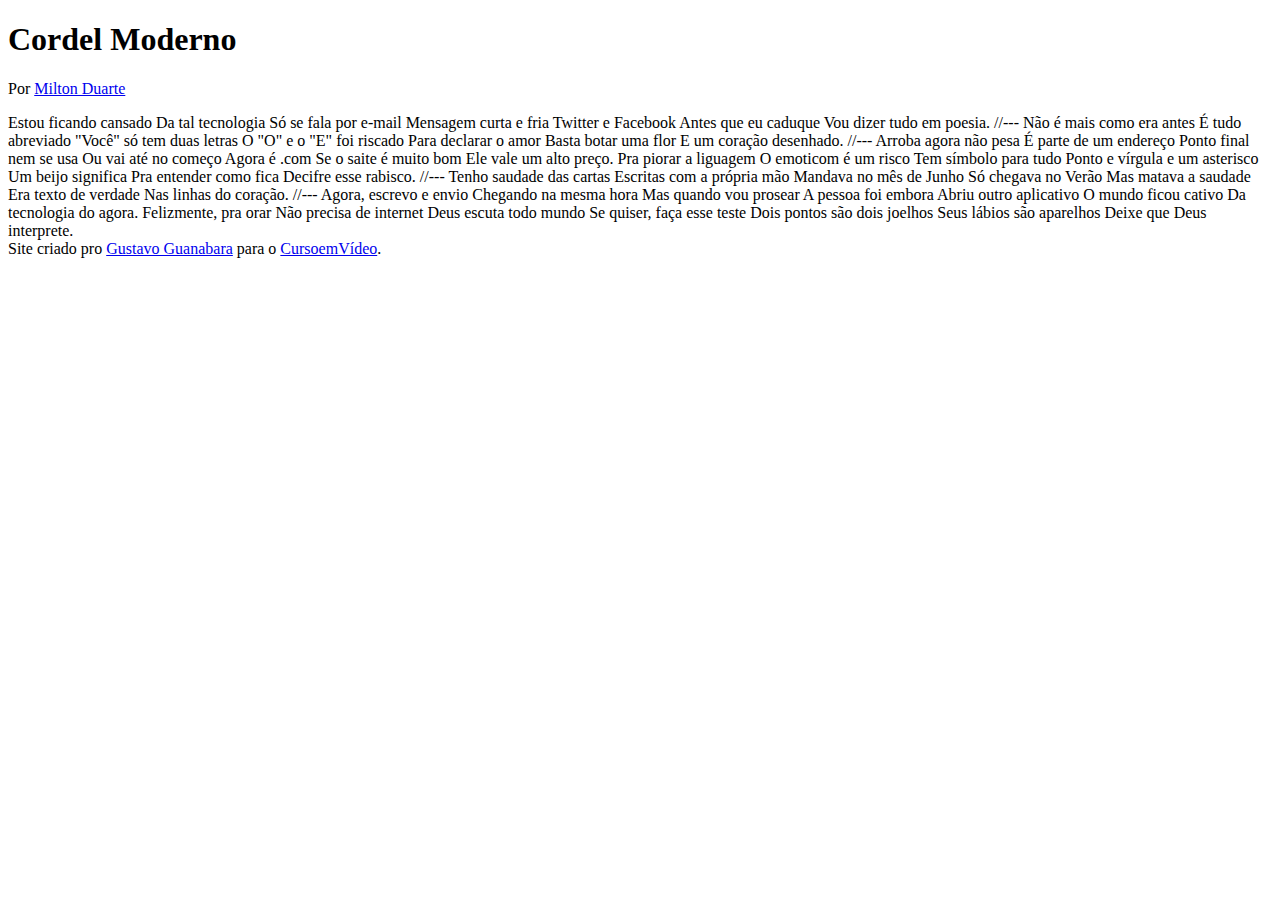
==== desafio012/index.html @ c60590d7 "Atualizei o desafio12" ====
<!DOCTYPE html>
<html lang="pt-br">
<head>
    <meta charset="UTF-8">
    <meta name="viewport" content="width=device-width, initial-scale=1.0">
    <title>Cordel Moderno</title>
</head>
<body>
    <header>
        <h1>Cordel Moderno</h1>
        <p>Por <a href="https://www.recantodasletras.com.br/poesias/3186743">Milton Duarte</a></p>
    </header>


    Estou ficando cansado
    Da tal tecnologia
    Só se fala por e-mail
    Mensagem curta e fria
    Twitter e Facebook
    Antes que eu caduque
    Vou dizer tudo em poesia.

    //---

    Não é mais como era antes
    É tudo abreviado
    "Você" só tem duas letras
    O "O" e o "E" foi riscado
    Para declarar o amor
    Basta botar uma flor
    E um coração desenhado.

    //---

    Arroba agora não pesa
    É parte de um endereço
    Ponto final nem se usa
    Ou vai até no começo
    Agora é .com
    Se o saite é muito bom
    Ele vale um alto preço.

    Pra piorar a liguagem
    O emoticom é um risco
    Tem símbolo para tudo
    Ponto e vírgula e um asterisco
    Um beijo significa
    Pra entender como fica
    Decifre esse rabisco.

    //---

    Tenho saudade das cartas
    Escritas com a própria mão
    Mandava no mês de Junho
    Só chegava no Verão
    Mas matava a saudade
    Era texto de verdade
    Nas linhas do coração.

    //---

    Agora, escrevo e envio
    Chegando na mesma hora
    Mas quando vou prosear
    A pessoa foi embora
    Abriu outro aplicativo
    O mundo ficou cativo
    Da tecnologia do agora.

    Felizmente, pra orar
    Não precisa de internet
    Deus escuta todo mundo
    Se quiser, faça esse teste
    Dois pontos são dois joelhos
    Seus lábios são aparelhos
    Deixe que Deus interprete.

    <footer>
        Site criado pro <a href="https://gustavoguanabara.gihub.io/" target="_blank">Gustavo Guanabara</a> para o <a href="https://www.youtube.com/channel/UCrWvhVmt0Qac3HgsjQK62FQ" target="_blank">CursoemVídeo</a>.
    </footer>
</body>
</html>
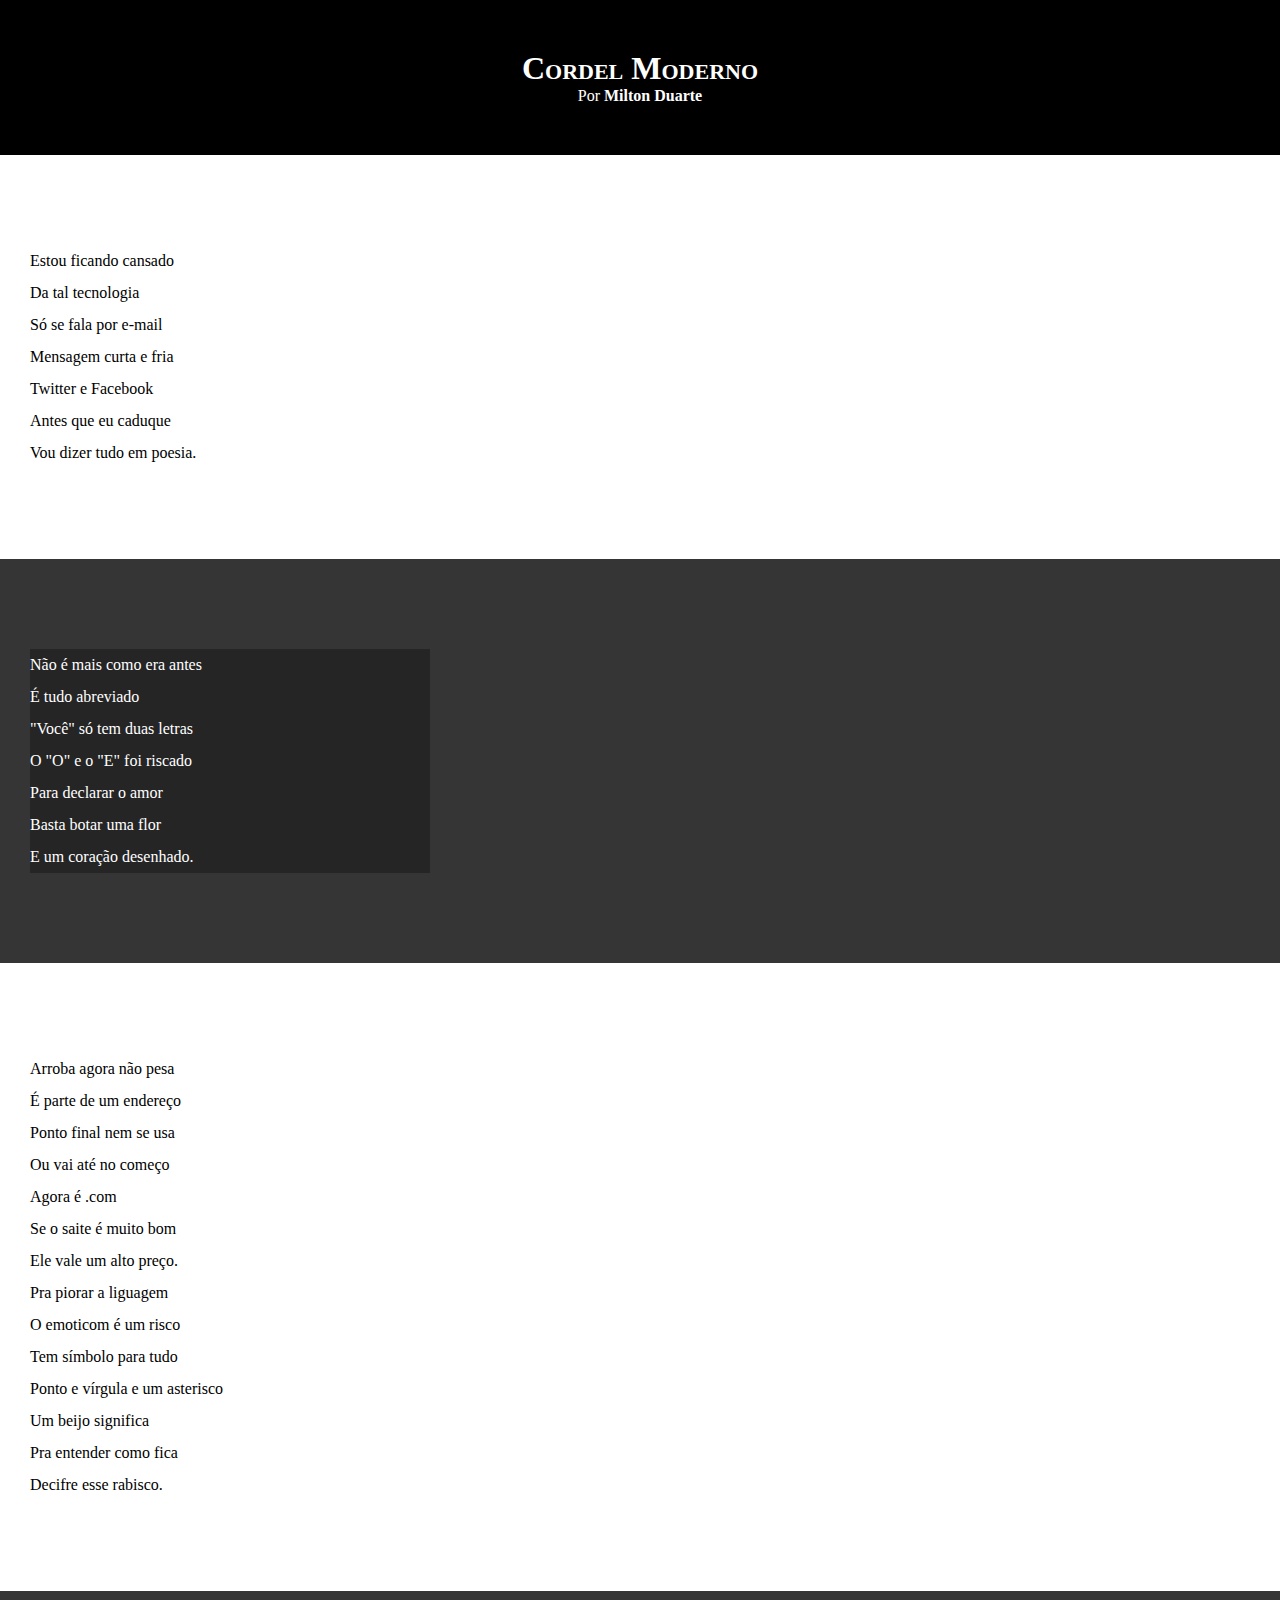
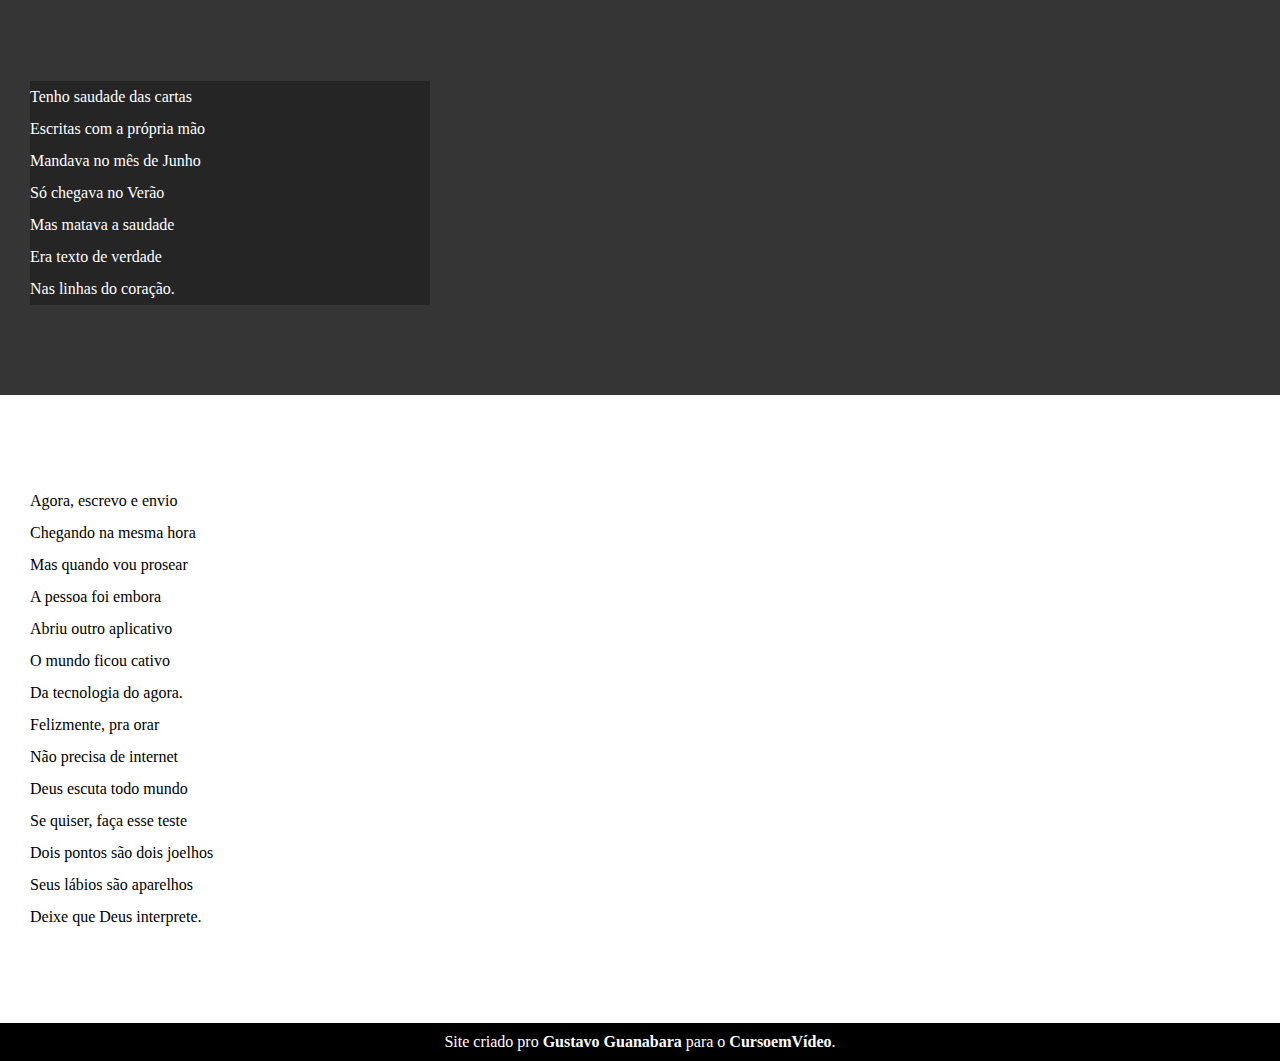
==== commit ecc66a1d: "atualizando o projeto do cordel" ====
--- a/desafio012/index.html
+++ b/desafio012/index.html
@@ -4,80 +4,97 @@
     <meta charset="UTF-8">
     <meta name="viewport" content="width=device-width, initial-scale=1.0">
     <title>Cordel Moderno</title>
+    <link rel="stylesheet" href="estilo/style.css">
 </head>
 <body>
     <header>
         <h1>Cordel Moderno</h1>
-        <p>Por <a href="https://www.recantodasletras.com.br/poesias/3186743">Milton Duarte</a></p>
+        <p>Por <a href="https://www.recantodasletras.com.br/poesias/3186743" target="_blank">Milton Duarte</a></p>
     </header>
 
+    <section class="normal">
+        <p>
+            Estou ficando cansado <br>
+            Da tal tecnologia <br>
+            Só se fala por e-mail <br>
+            Mensagem curta e fria <br>
+            Twitter e Facebook <br>
+            Antes que eu caduque <br>
+            Vou dizer tudo em poesia.
+        </p>
+    </section>
 
-    Estou ficando cansado
-    Da tal tecnologia
-    Só se fala por e-mail
-    Mensagem curta e fria
-    Twitter e Facebook
-    Antes que eu caduque
-    Vou dizer tudo em poesia.
 
-    //---
+    <section class="imagem">
+        <p>
+            Não é mais como era antes <br>
+            É tudo abreviado <br>
+            "Você" só tem duas letras <br>
+            O "O" e o "E" foi riscado <br>
+            Para declarar o amor <br>
+            Basta botar uma flor <br>
+            E um coração desenhado.
+        </p>
+    </section>
 
-    Não é mais como era antes
-    É tudo abreviado
-    "Você" só tem duas letras
-    O "O" e o "E" foi riscado
-    Para declarar o amor
-    Basta botar uma flor
-    E um coração desenhado.
+    <section class="normal">
+        <p>
+            Arroba agora não pesa <br>
+            É parte de um endereço <br>
+            Ponto final nem se usa <br>
+            Ou vai até no começo <br>
+            Agora é .com <br>
+            Se o saite é muito bom <br>
+            Ele vale um alto preço.
+        </p>
 
-    //---
+        <p>
+            Pra piorar a liguagem <br>
+            O emoticom é um risco <br>
+            Tem símbolo para tudo <br>
+            Ponto e vírgula e um asterisco <br>
+            Um beijo significa <br>
+            Pra entender como fica <br>
+            Decifre esse rabisco.
+        </p>
+    </section>
 
-    Arroba agora não pesa
-    É parte de um endereço
-    Ponto final nem se usa
-    Ou vai até no começo
-    Agora é .com
-    Se o saite é muito bom
-    Ele vale um alto preço.
+    <section class="imagem">
+        <p>
+            Tenho saudade das cartas <br>
+            Escritas com a própria mão <br>
+            Mandava no mês de Junho <br>
+            Só chegava no Verão <br>
+            Mas matava a saudade <br>
+            Era texto de verdade <br>
+            Nas linhas do coração.
+        </p>
+    </section>
 
-    Pra piorar a liguagem
-    O emoticom é um risco
-    Tem símbolo para tudo
-    Ponto e vírgula e um asterisco
-    Um beijo significa
-    Pra entender como fica
-    Decifre esse rabisco.
+    <section class="normal">
+        <p>
+            Agora, escrevo e envio <br>
+            Chegando na mesma hora <br>
+            Mas quando vou prosear <br>
+            A pessoa foi embora <br>
+            Abriu outro aplicativo <br>
+            O mundo ficou cativo <br>
+            Da tecnologia do agora.
+        </p>
 
-    //---
-
-    Tenho saudade das cartas
-    Escritas com a própria mão
-    Mandava no mês de Junho
-    Só chegava no Verão
-    Mas matava a saudade
-    Era texto de verdade
-    Nas linhas do coração.
-
-    //---
-
-    Agora, escrevo e envio
-    Chegando na mesma hora
-    Mas quando vou prosear
-    A pessoa foi embora
-    Abriu outro aplicativo
-    O mundo ficou cativo
-    Da tecnologia do agora.
-
-    Felizmente, pra orar
-    Não precisa de internet
-    Deus escuta todo mundo
-    Se quiser, faça esse teste
-    Dois pontos são dois joelhos
-    Seus lábios são aparelhos
-    Deixe que Deus interprete.
+        <p>
+            Felizmente, pra orar <br>
+            Não precisa de internet <br>
+            Deus escuta todo mundo <br>
+            Se quiser, faça esse teste <br>
+            Dois pontos são dois joelhos <br>
+            Seus lábios são aparelhos <br>
+            Deixe que Deus interprete.
+        </p>
+    </section>
 
     <footer>
-        Site criado pro <a href="https://gustavoguanabara.gihub.io/" target="_blank">Gustavo Guanabara</a> para o <a href="https://www.youtube.com/channel/UCrWvhVmt0Qac3HgsjQK62FQ" target="_blank">CursoemVídeo</a>.
+        <p>Site criado pro <a href="https://gustavoguanabara.gihub.io/" target="_blank">Gustavo Guanabara</a> para o <a href="https://cursoemvideo.com/" target="_blank">CursoemVídeo</a>.</p>
     </footer>
 </body>
 </html>--- a/desafio012/estilo/style.css
+++ b/desafio012/estilo/style.css
@@ -0,0 +1,69 @@
+@charset "UTF-8";
+
+body {
+    background-color: antiquewhite;
+}
+
+* {
+    margin: 0px;
+    padding: 0px;
+}
+
+html, body {
+    min-height: 100vh;
+    background-color: darkgray;
+}
+
+header {
+    background-color: black;
+    color: white;
+    text-align: center;
+}
+
+header > h1 {
+    padding-top: 50px;
+    font-variant: small-caps;
+}
+
+header > p {
+    padding-bottom: 50px;
+}
+
+header a, footer a {
+    color: white;
+    text-decoration: none;
+    font-weight: bolder;
+}
+
+header a:hover, footer a:hover {
+    text-decoration: underline;
+}
+
+section {
+    padding-top: 10vh;
+    padding-left: 30px;
+    padding-bottom: 10vh;
+    line-height: 2em;
+}
+
+section.normal {
+    background-color: white;
+    color: black;
+}
+
+section.imagem {
+    background-color: rgb(53, 53, 53);
+    color: white;
+}
+
+section.imagem > p {
+    width: 400px;
+    background-color: rgba(0, 0, 0, 0.301);
+}
+
+footer {
+    background-color: black;
+    color: white;
+    text-align: center;
+    padding: 10px;
+}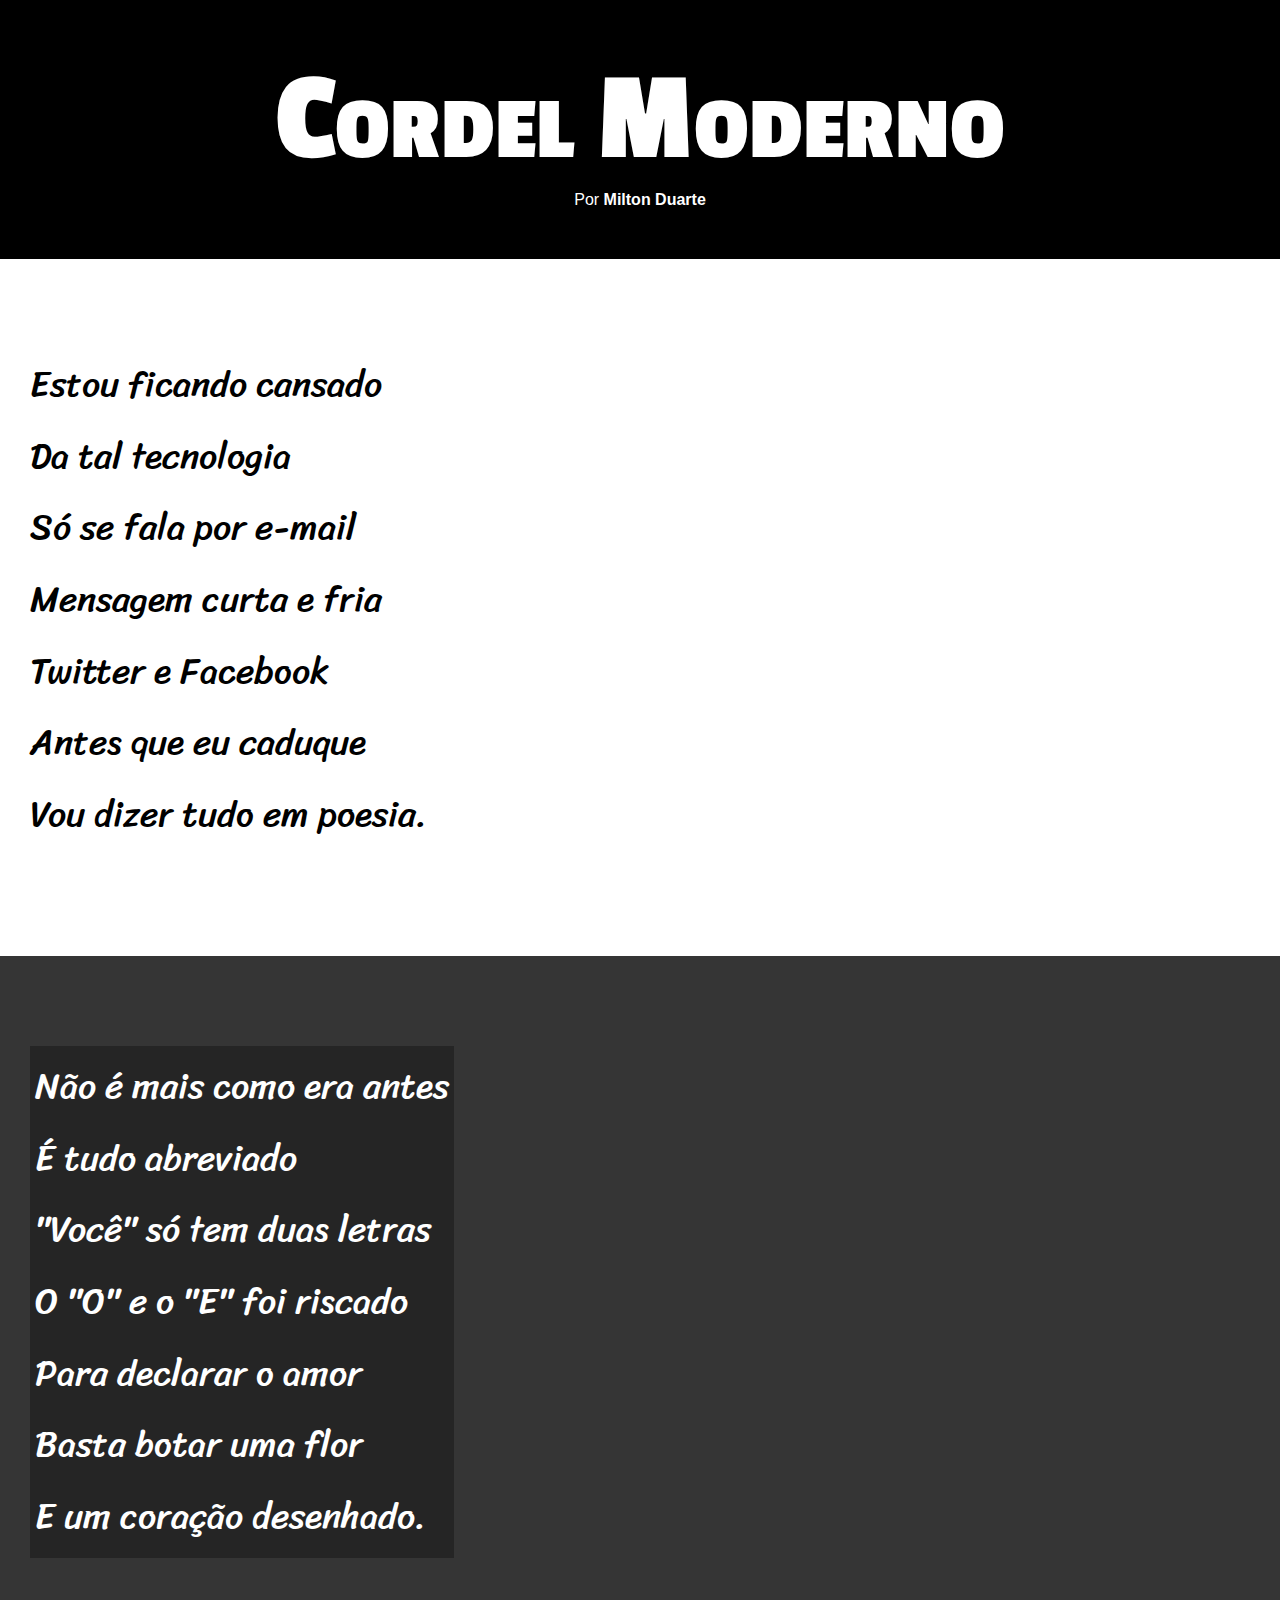
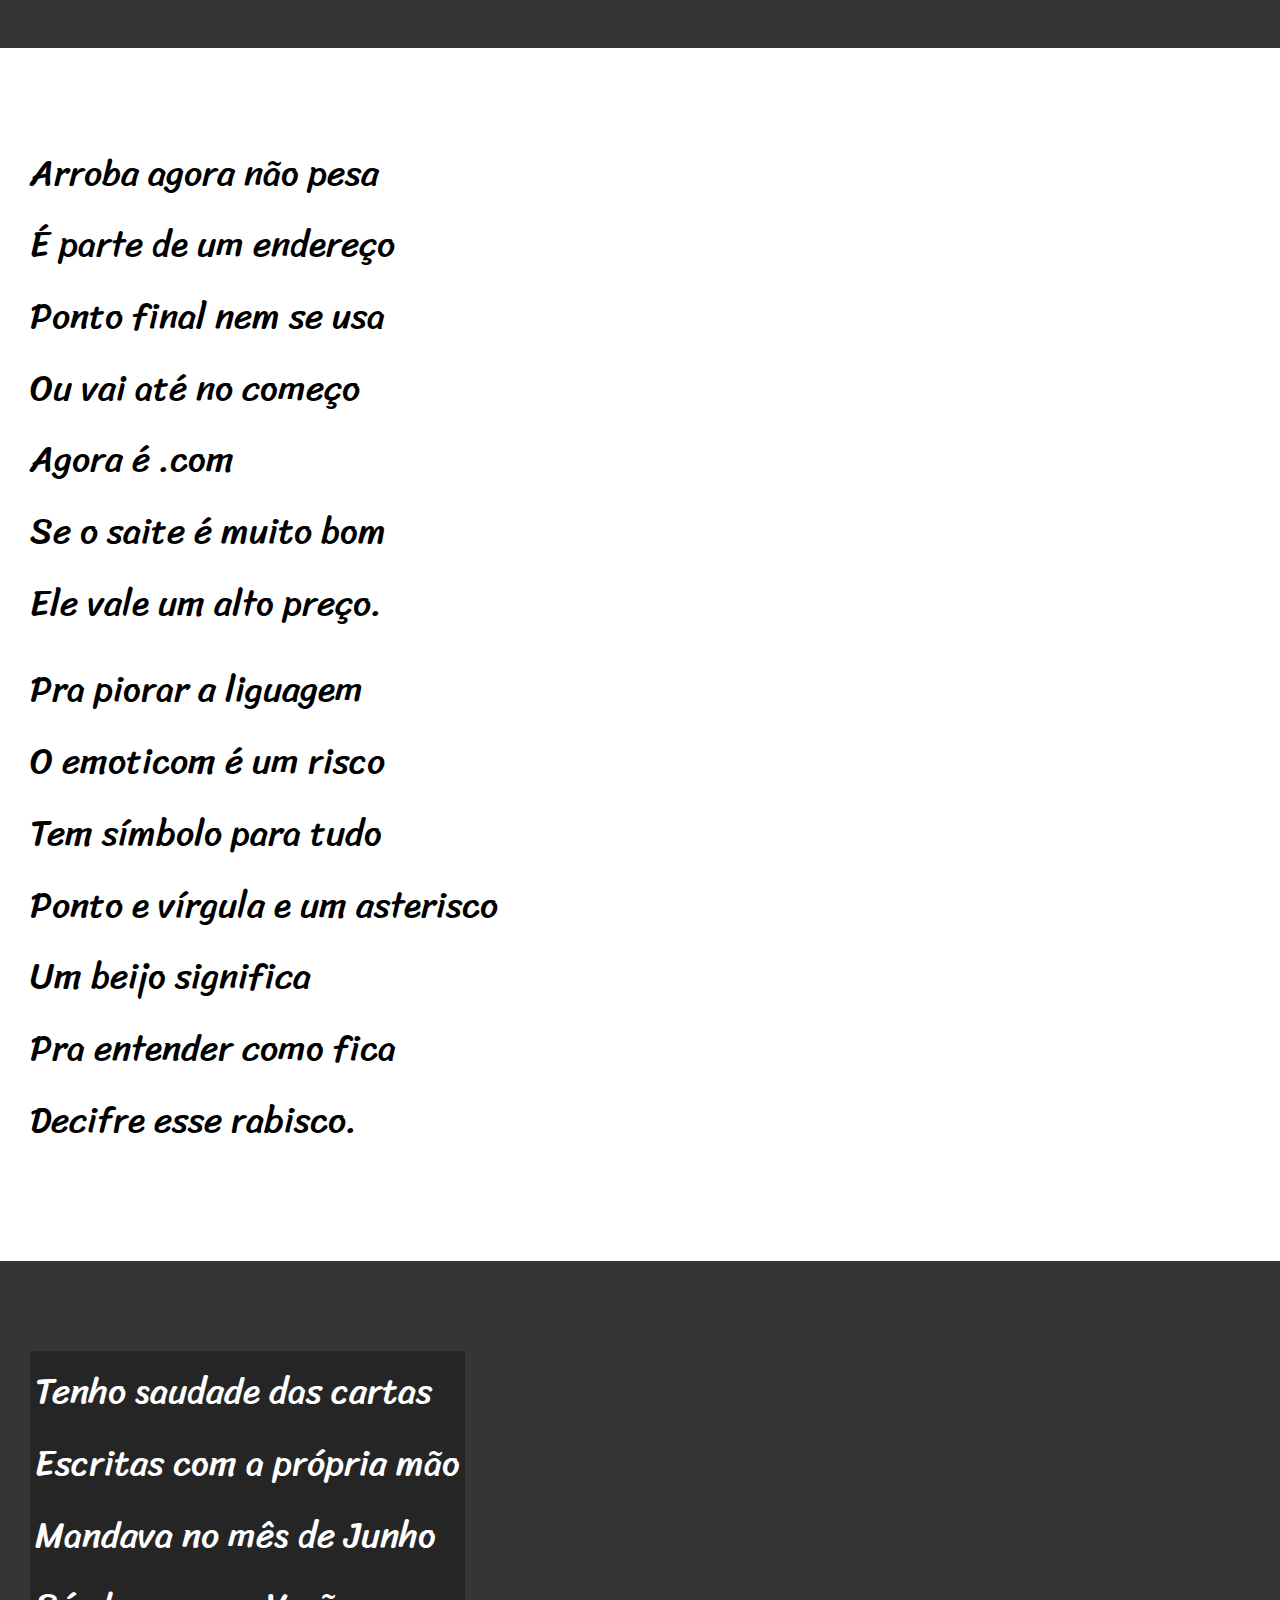
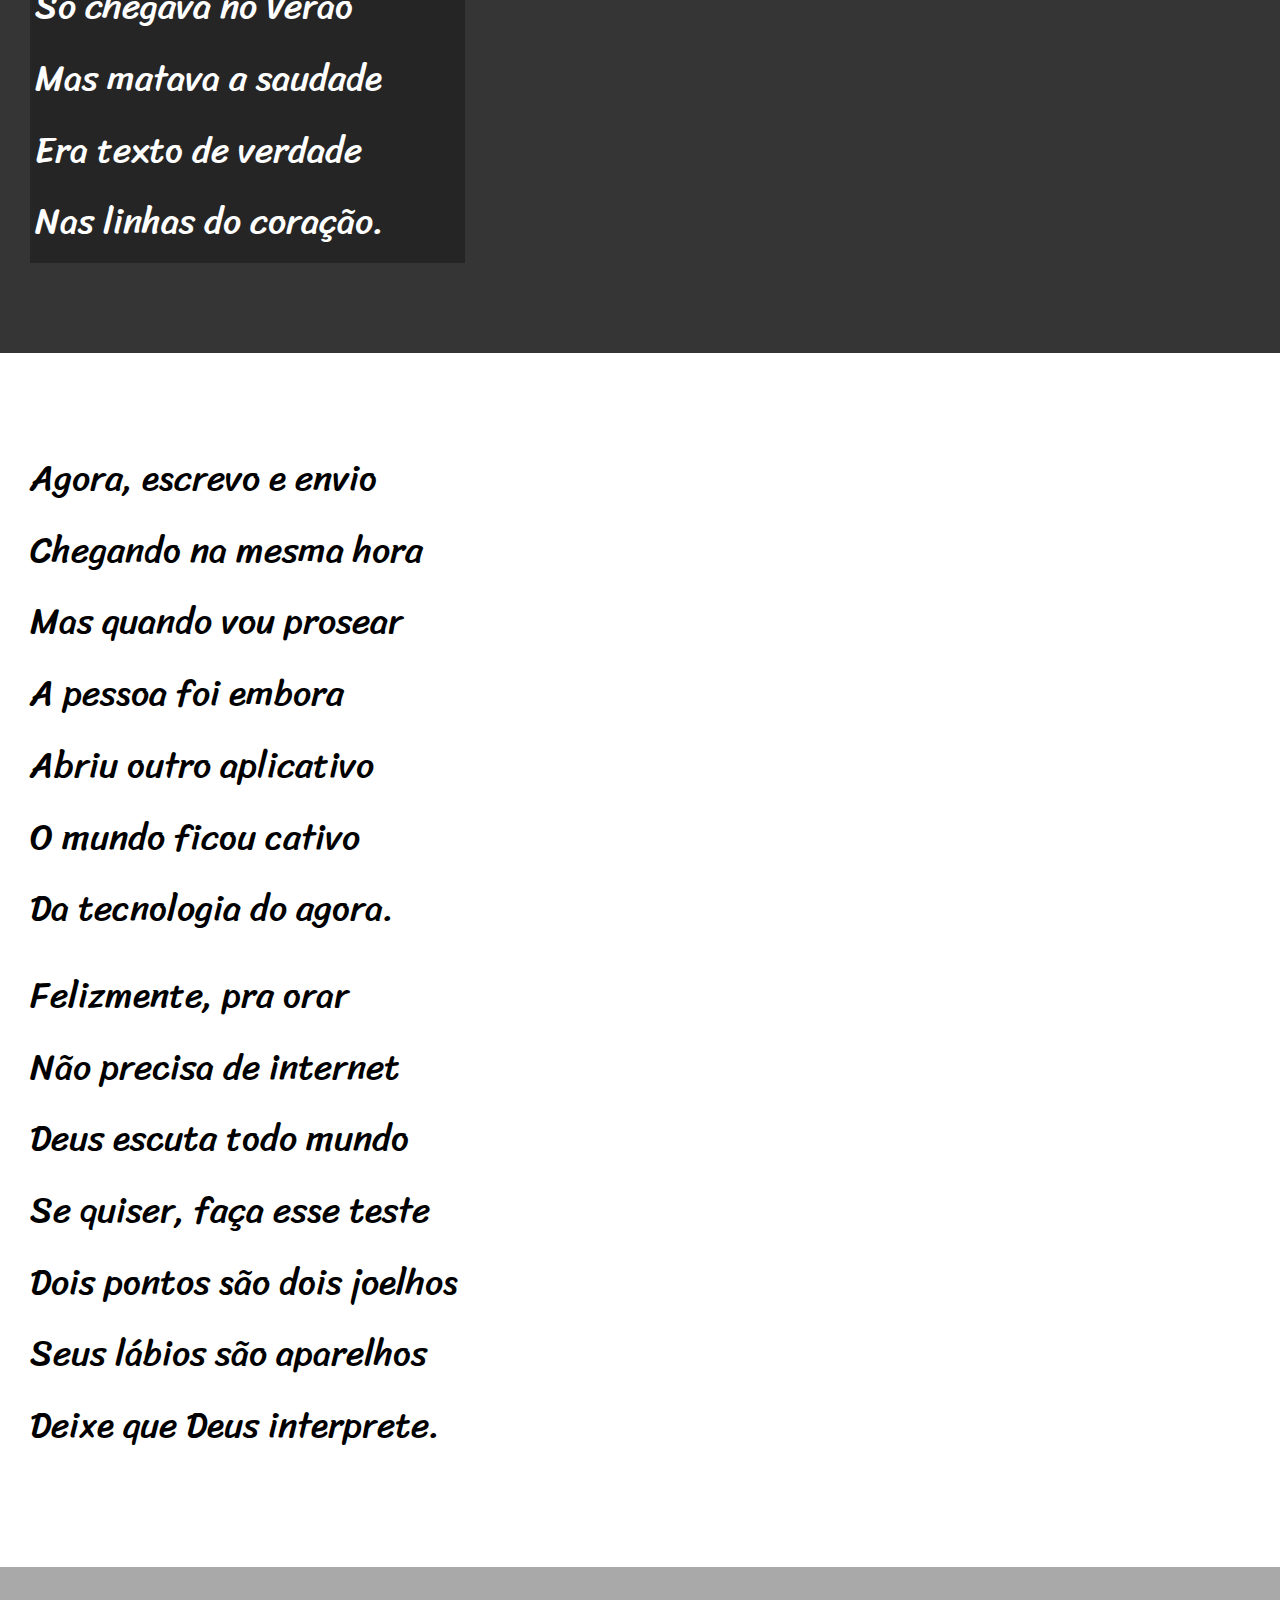
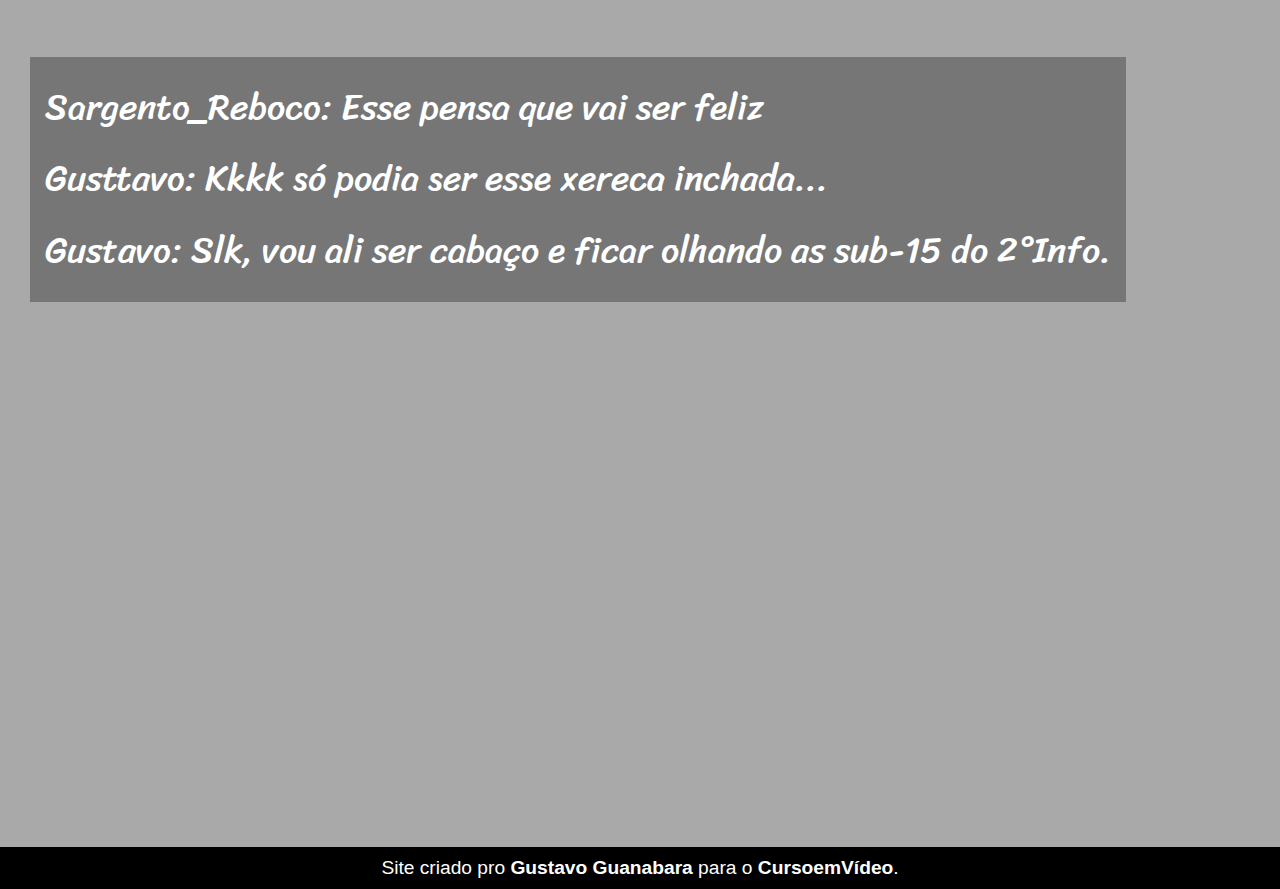
==== commit 0a60b403: "Atualizações do projeto e umas brincadeirinhas" ====
--- a/desafio012/index.html
+++ b/desafio012/index.html
@@ -25,7 +25,7 @@
     </section>
 
 
-    <section class="imagem">
+    <section id="img01" class="imagem">
         <p>
             Não é mais como era antes <br>
             É tudo abreviado <br>
@@ -59,7 +59,7 @@
         </p>
     </section>
 
-    <section class="imagem">
+    <section id="img02" class="imagem">
         <p>
             Tenho saudade das cartas <br>
             Escritas com a própria mão <br>
@@ -93,6 +93,14 @@
         </p>
     </section>
 
+    <section id="img03" class="imagem-dif">
+        <p>
+            Sargento_Reboco: Esse pensa que vai ser feliz <br>
+            Gusttavo: Kkkk só podia ser esse xereca inchada... <br>
+            Gustavo: Slk, vou ali ser cabaço e ficar olhando as sub-15 do 2°Info.
+        </p>
+    </section>
+
     <footer>
         <p>Site criado pro <a href="https://gustavoguanabara.gihub.io/" target="_blank">Gustavo Guanabara</a> para o <a href="https://cursoemvideo.com/" target="_blank">CursoemVídeo</a>.</p>
     </footer>
--- a/desafio012/estilo/style.css
+++ b/desafio012/estilo/style.css
@@ -1,4 +1,14 @@
 @charset "UTF-8";
+
+@import url('https://fonts.googleapis.com/css2?family=Passion+One:wght@400;700;900&display=swap');
+
+@import url('https://fonts.googleapis.com/css2?family=Sriracha&display=swap');
+
+:root {
+    --fonte1: Verdana, Geneva, Tahoma, sans-serif;
+    --fonte2: 'Passion One', cursive;
+    --fonte3: 'Sriracha', cursive;
+}
 
 body {
     background-color: antiquewhite;
@@ -12,6 +22,7 @@
 html, body {
     min-height: 100vh;
     background-color: darkgray;
+    font-family: var(--fonte1);
 }
 
 header {
@@ -23,6 +34,8 @@
 header > h1 {
     padding-top: 50px;
     font-variant: small-caps;
+    font-family: var(--fonte2);
+    font-size: 10vw;
 }
 
 header > p {
@@ -44,6 +57,12 @@
     padding-left: 30px;
     padding-bottom: 10vh;
     line-height: 2em;
+    font-family: var(--fonte3);
+    font-size: 2.8vw;
+}
+
+section > p {
+    padding-bottom: 15px;
 }
 
 section.normal {
@@ -57,8 +76,37 @@
 }
 
 section.imagem > p {
-    width: 400px;
+    display: inline-block;
+    padding: 5px;
     background-color: rgba(0, 0, 0, 0.301);
+}
+
+section#img01 {
+    background-image: url(../imagens/background001.jpg);
+    background-position: right center;
+    background-attachment: fixed;
+}
+
+section#img02 {
+    background-image: url(../imagens/background002.jpg);
+    background-position: center center;
+    background-attachment: fixed;
+}
+
+section#img03 {
+    height: 700px;
+    background-image: url(../imagens/tentativa2.jpg);
+    background-repeat: none;
+    background-position: center center;
+    background-attachment: fixed;
+    background-size: cover;
+}
+
+section.imagem-dif > p {
+    display: inline-block;
+    background-color: rgba(0, 0, 0, 0.301);
+    color: white;
+    padding: 15px;
 }
 
 footer {
@@ -66,4 +114,5 @@
     color: white;
     text-align: center;
     padding: 10px;
+    font-size: 1.5vw;
 }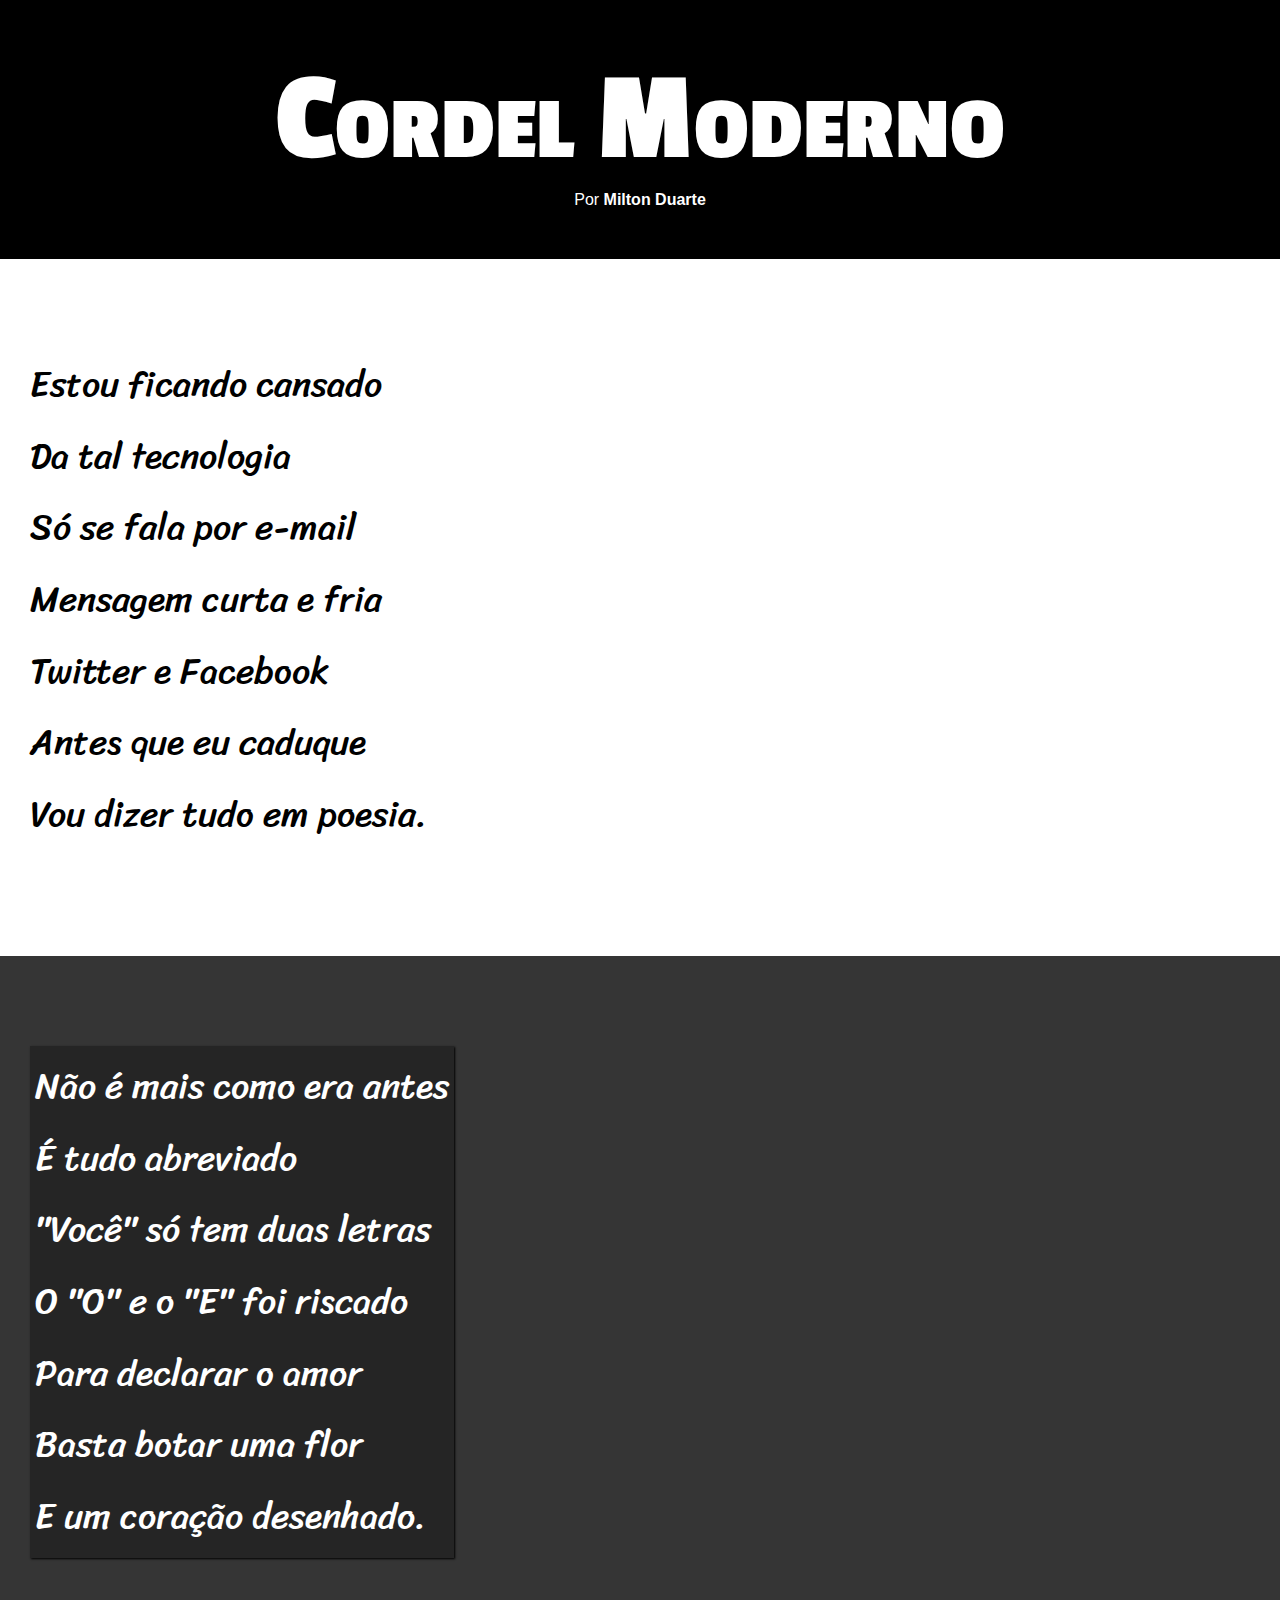
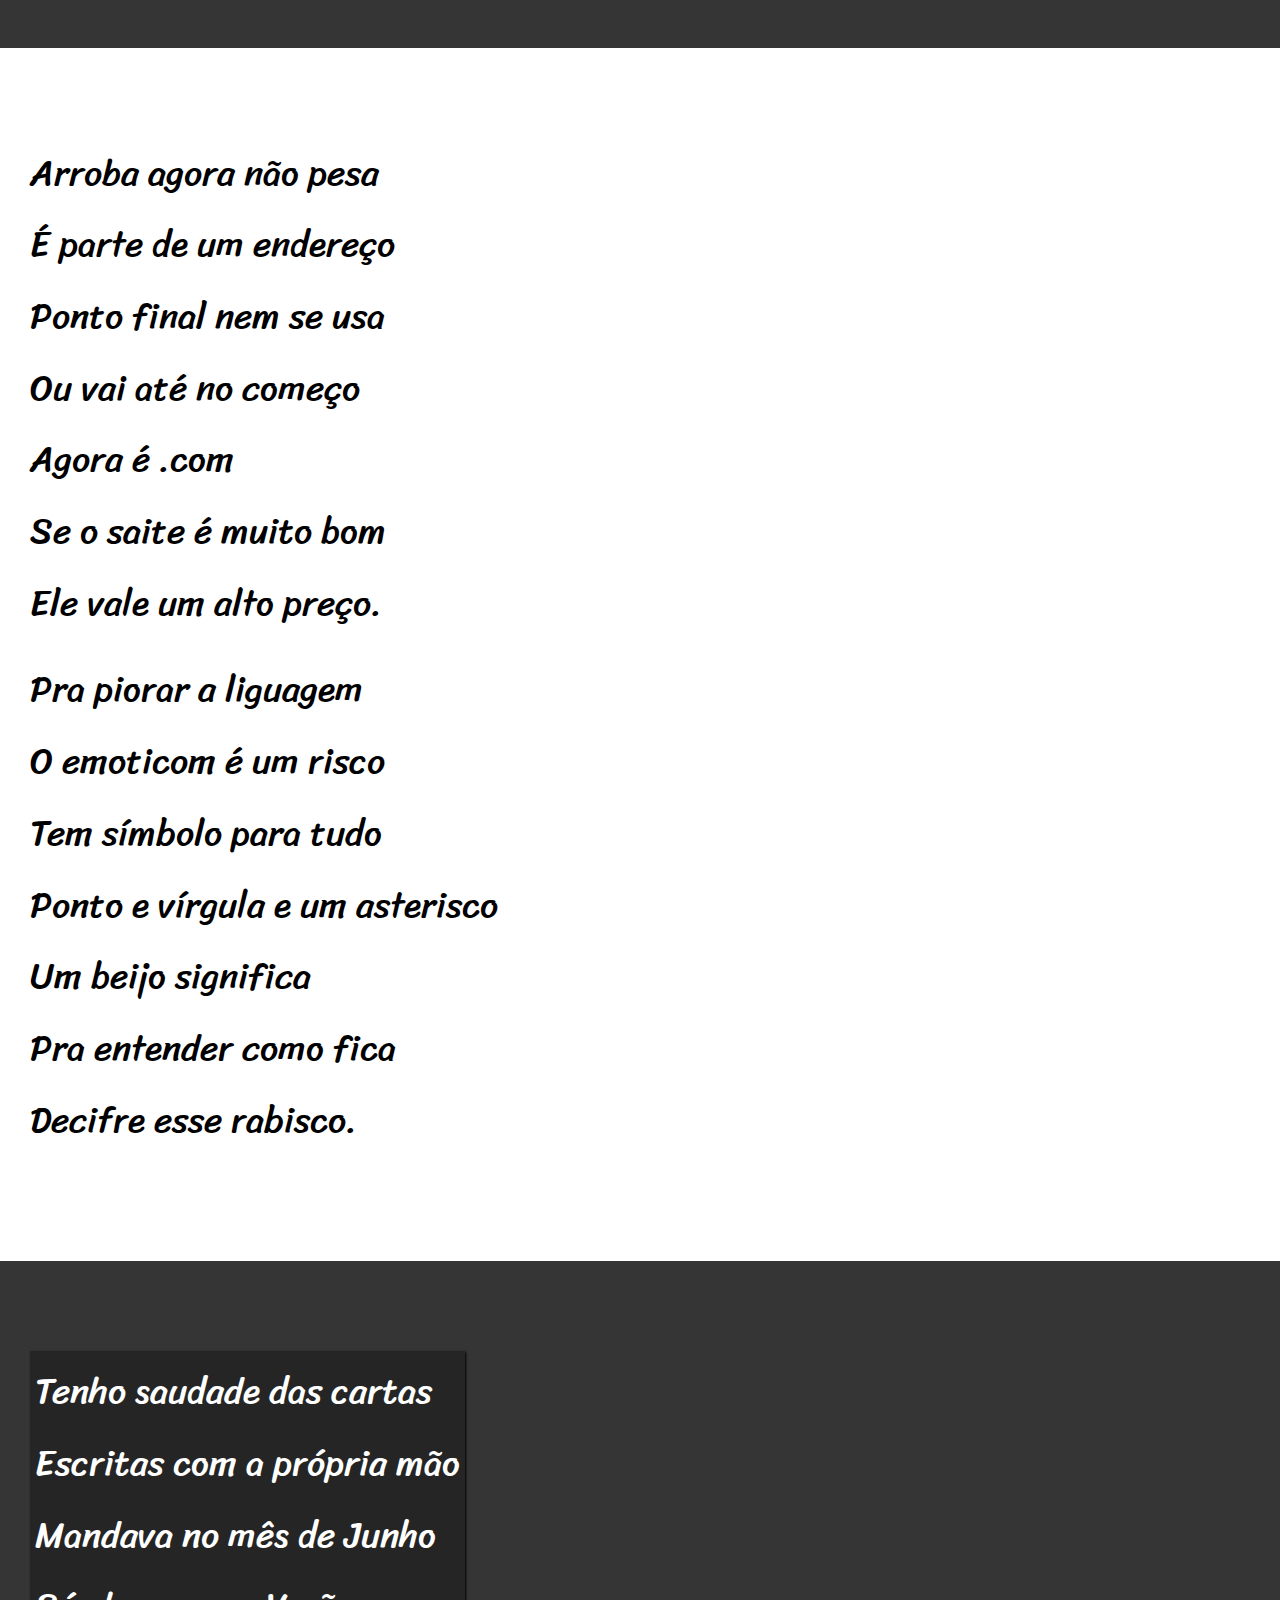
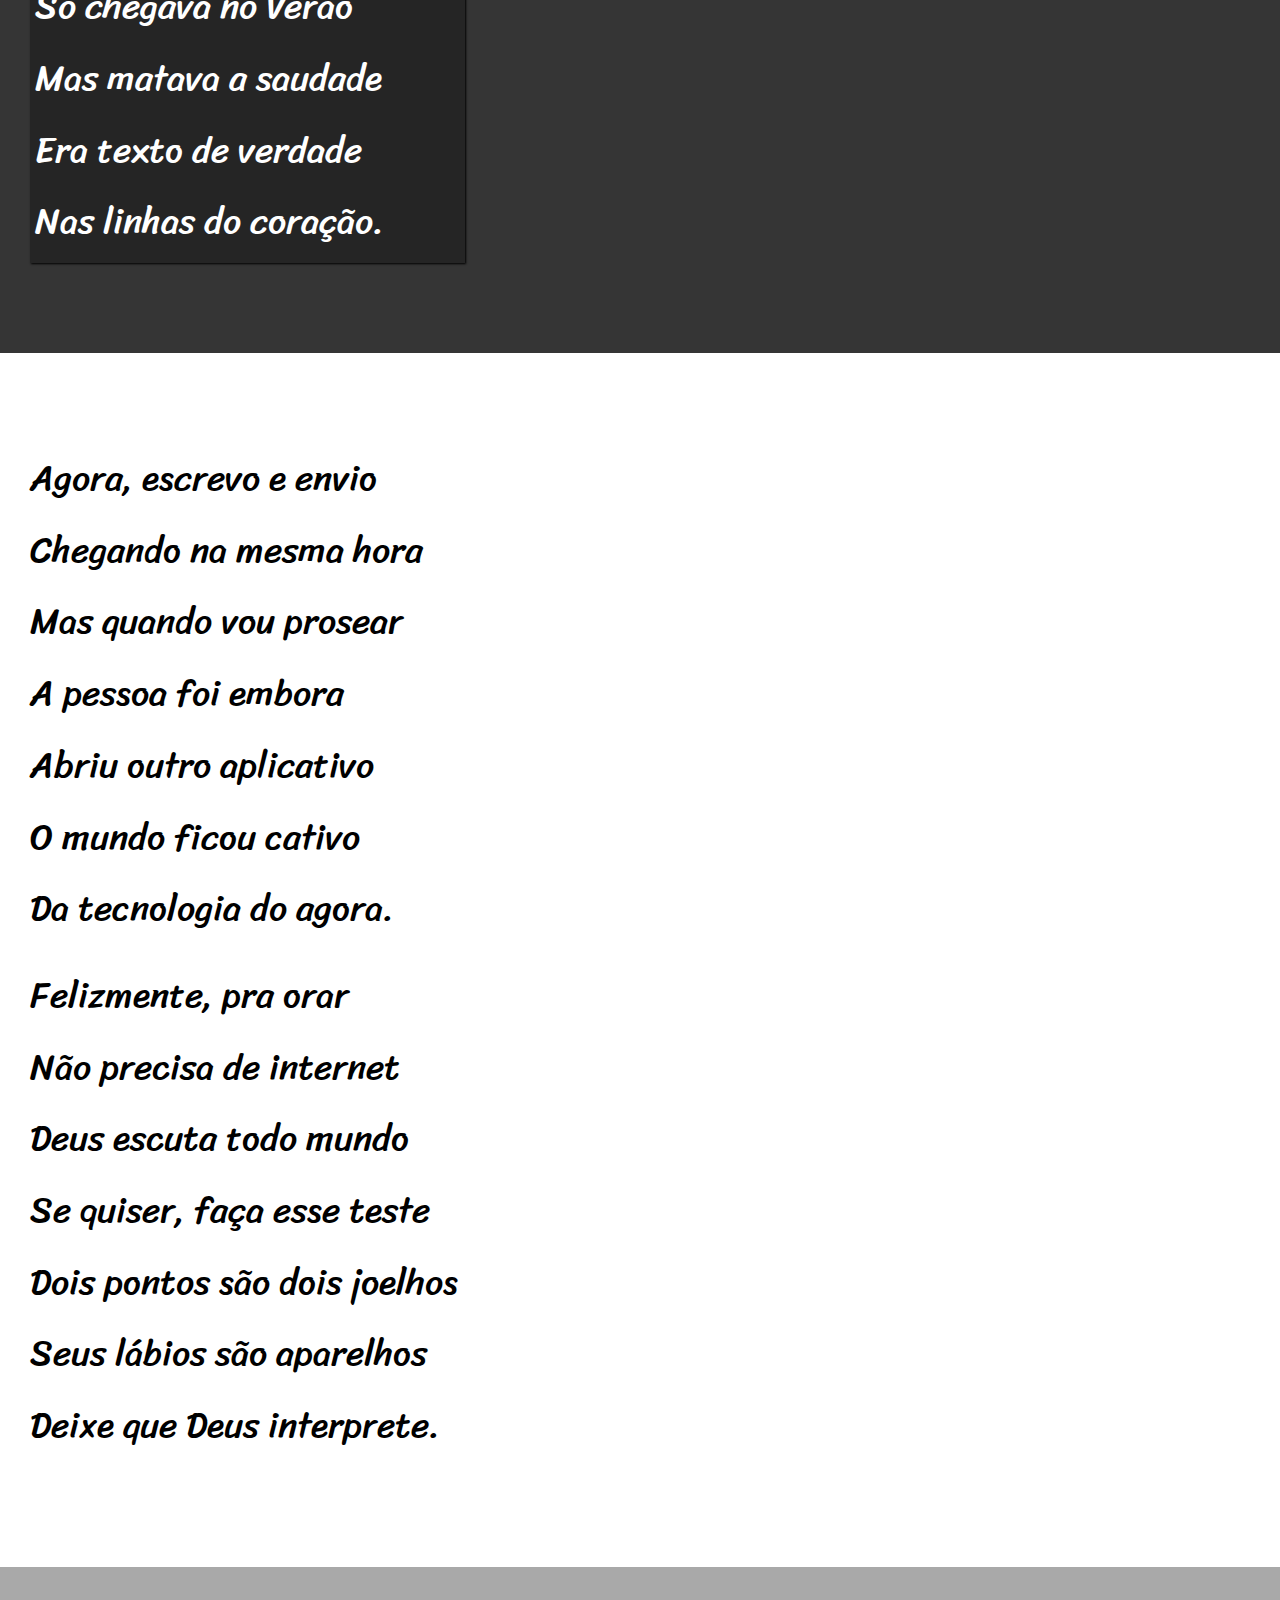
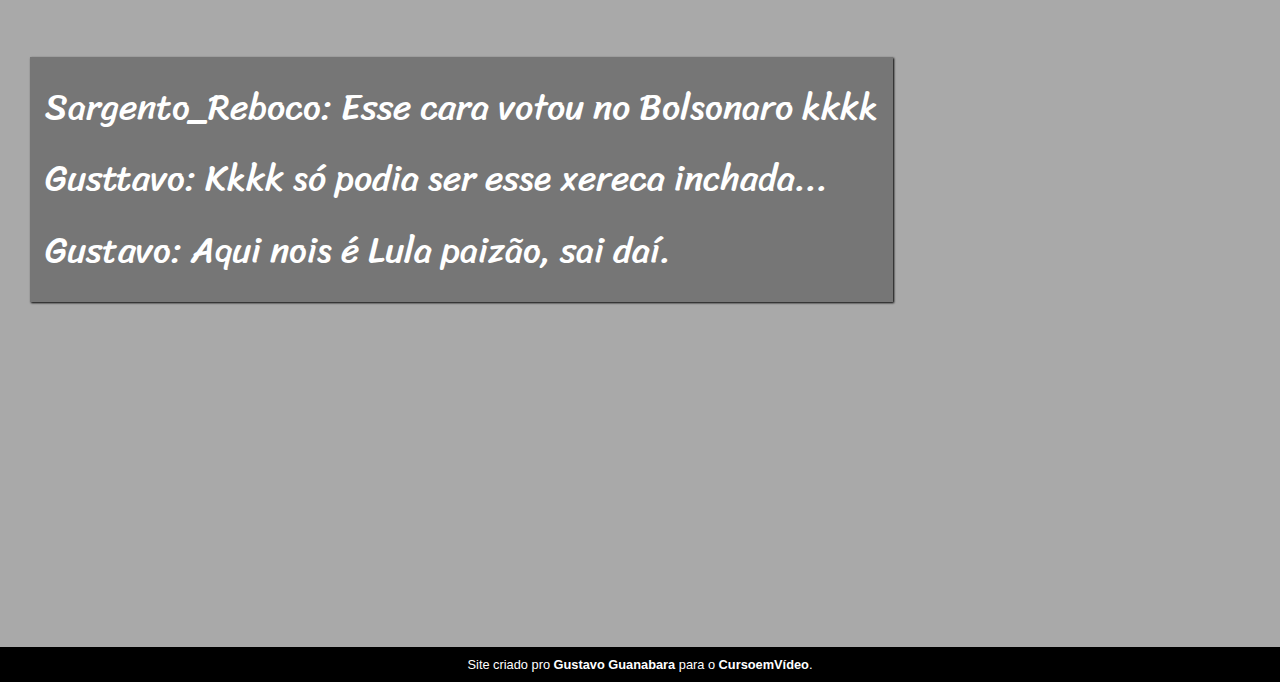
==== commit 84b10c28: "Últimas atualizações do projeto cordel até agora" ====
--- a/desafio012/index.html
+++ b/desafio012/index.html
@@ -95,9 +95,9 @@
 
     <section id="img03" class="imagem-dif">
         <p>
-            Sargento_Reboco: Esse pensa que vai ser feliz <br>
+            Sargento_Reboco: Esse cara votou no Bolsonaro kkkk <br>
             Gusttavo: Kkkk só podia ser esse xereca inchada... <br>
-            Gustavo: Slk, vou ali ser cabaço e ficar olhando as sub-15 do 2°Info.
+            Gustavo: Aqui nois é Lula paizão, sai daí.
         </p>
     </section>
 
--- a/desafio012/estilo/style.css
+++ b/desafio012/estilo/style.css
@@ -79,22 +79,25 @@
     display: inline-block;
     padding: 5px;
     background-color: rgba(0, 0, 0, 0.301);
+    box-shadow: 1px 1px 2px black;
 }
 
 section#img01 {
     background-image: url(../imagens/background001.jpg);
     background-position: right center;
     background-attachment: fixed;
+    background-size: cover;
 }
 
 section#img02 {
     background-image: url(../imagens/background002.jpg);
-    background-position: center center;
+    background-position: right bottom;
     background-attachment: fixed;
+    background-size: cover;
 }
 
 section#img03 {
-    height: 700px;
+    height: 500px;
     background-image: url(../imagens/tentativa2.jpg);
     background-repeat: none;
     background-position: center center;
@@ -107,6 +110,7 @@
     background-color: rgba(0, 0, 0, 0.301);
     color: white;
     padding: 15px;
+    box-shadow: 1px 1px 2px black;
 }
 
 footer {
@@ -114,5 +118,5 @@
     color: white;
     text-align: center;
     padding: 10px;
-    font-size: 1.5vw;
+    font-size: 1vw;
 }